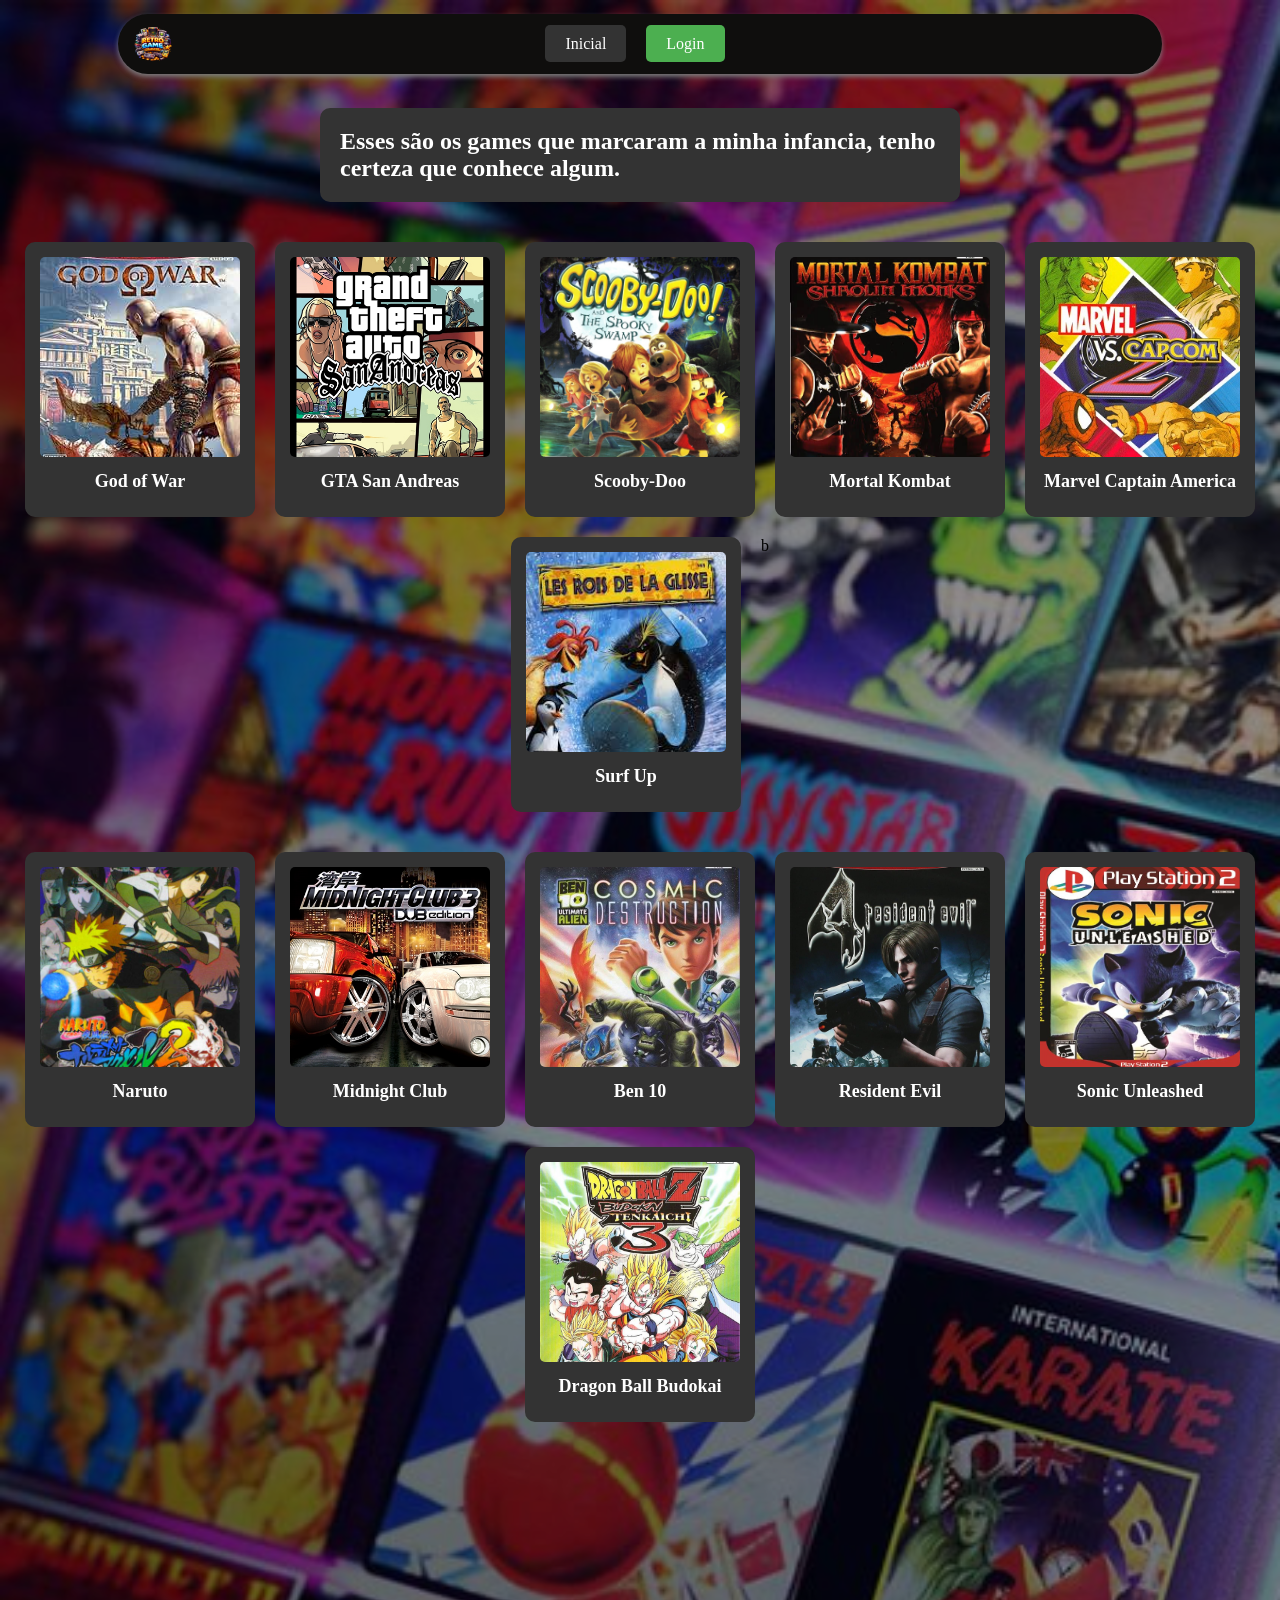
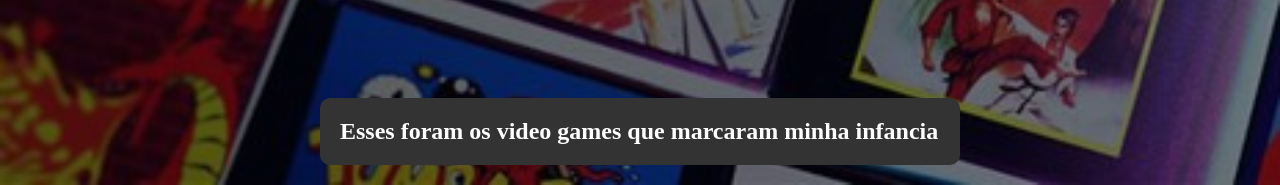
==== public/index.html @ 20472e86 "Atualização integração da api de cadastro para meu site" ====
<!DOCTYPE html>
<html lang="pt-br">
<head>
    <meta charset="UTF-8">
    <meta name="viewport" content="width=device-width, initial-scale=1.0">
    <link rel="stylesheet" href="style.css">
    <title>Document</title>
</head>
<body>
    <header class="header">
        <img src="./imagem/GamesLogan.png" alt="Logo">
        <ul>
            <li><a href="#">Inicial</a></li>
  
            <li><a href="login.html">Login</a></li>
        </ul>
    </header>
    
    <p>Esses são os games que marcaram a minha infancia, tenho certeza que conhece algum.</p>
    
    <section class="games">
        <div class="cards">
            <div class="card">
                <img src="./imagem/godofwar.jpg" alt="God of War">
                <h3>God of War</h3>
            </div>
           <div class="card">
                <img src="./imagem/gtaSanAndreas.png" alt="GTA San Andreas">
                <h3>GTA San Andreas</h3>
            </div>

            <div class="card">
                <img src="./imagem/Scooby.jpg" alt="Scooby-Doo">
                <h3>Scooby-Doo</h3>
            </div>
           <div class="card">
                <img src="./imagem/mortalKombar.jpg" alt="Mortal Kombat">
                <h3>Mortal Kombat</h3>
            </div>

            <div class="card">
                <img src="./imagem/marvelCaptom.jpg" alt="Marvel Captain America">
                <h3>Marvel Captain America</h3>
            </div>
            <div class="card">
                <img src="./imagem/Surf.png" alt="Surf Up">
                <h3>Surf Up</h3>
            </div>
            b

        </div>
    </section>

    <section class="games">
        <div class="cards">
            <div class="card">
                <img src="./imagem/naruto.jpg" alt="Naruto">
                <h3>Naruto</h3>
            </div>
           <div class="card">
                <img src="./imagem/midnightclub.jpg" alt="Midnight Club">
                <h3>Midnight Club</h3>
            </div>

            <div class="card">
                <img src="./imagem/Ben10.jpg" alt="Ben 10">
                <h3>Ben 10</h3>
            </div>
           <div class="card">
                <img src="./imagem/residentevil.jpg" alt="Resident Evil">
                <h3>Resident Evil</h3>
            </div>

            <div class="card">
                <img src="./imagem/SonicUnleashed.jpg" alt="Sonic Unleashed">
                <h3>Sonic Unleashed</h3>
            </div>
            <div class="card">
                <img src="./imagem/dragonballbudokai.jpg" alt="Dragon Ball Budokai">
                <h3>Dragon Ball Budokai</h3>
            </div>
            

        </div>
    </section>
    
    
</body>
</html>
<br><br><br><br><b><br><br><br><br><br><br><br><br>

    <p>Esses foram os video games que marcaram minha infancia </p>
---- public/style.css ----
body {
    background: rgba(0, 0, 0, 0.4) url('./imagem/ImagemdeFundo.jpg');
    background-repeat: no-repeat;
    background-size: cover;
    background-blend-mode: multiply;
    padding-top: 80px;
}

p {
    font-size: 24px;
    color: white;
    font-weight: bold;
    background-color: #333;
    padding: 20px;
    border-radius: 10px;
    max-width: 600px;
    margin: 20px auto;
}

header ul {
    list-style-type: none;
    margin: 0;
    padding: 0;
    display: flex;
    align-items: center;
    justify-content: center;
}

header li {
    margin-right: 20px;
    
}

header a {
    color: rgb(255, 255, 255);
    text-decoration: none;
    padding: 10px 20px;
    background-color: #333;
    border-radius: 5px;
}

header a:hover {
    background-color: #555;
}

header li:last-child a {
    background-color: #4CAF50;
}

header li:last-child a:hover {
    background-color: #45a049;
}

header img {
    width: 40px;
    height: auto;
    position: absolute;
    left: 15px;
    top: 50%;
    transform: translateY(-50%);
}

header {
    display: flex;
    align-items: center;
    justify-content: center;
    height: 50px;
    width: 100%;
    margin-top: 15px;
    position: fixed;
    top: 0;
    z-index: 10;
}

.header {
    display: flex;
    justify-content: center;
    align-items: center;
    border-radius: 35px;
    margin-top: 14px;
    padding: 5px;
    padding-left: 15px;
    width: 80%;
    left: 50%;
    transform: translateX(-50%);
    background-color: #0f0e0d;
    box-shadow: 0px 3px 5px rgb(122, 122, 122);
}

li {
color :black

}

.games {
    text-align: center;
    margin: 40px 0;
}

.games h2 {
    font-size: 28px;
    color: white;
    font-weight: bold;
    margin-bottom: 20px;
}

.cards {
    display: flex;
    flex-wrap: wrap;
    justify-content: center;
    gap: 20px;
}

.card {
    background-color: #333;
    border-radius: 10px;
    padding: 15px;
    width: 200px;
    text-align: center;
    color: white;
}

.card img {
    width: 100%;
    height: 200px;
    object-fit: cover;
    border-radius: 5px;
}

.card h3 {
    font-size: 18px;
    margin: 10px 0;
}

.about {
    text-align: center;
    margin: 40px auto;
    max-width: 800px;
}

.about h2 {
    font-size: 32px;
    color: white;
    font-weight: bold;
    margin-bottom: 20px;
}

.about img {
    width: 150px;
    height: 150px;
    border-radius: 50%;
    margin: 20px 0;
}

.about p {
    font-size: 20px;
    color: white;
    background-color: #333;
    padding: 15px;
    border-radius: 10px;
    max-width: 600px;
    margin: 20px auto;
}



.login {
    min-height: calc(100vh - 80px);
    padding: 110px 20px 40px;
    display: flex;
    align-items: center;
    justify-content: center;
    background: rgba(0, 0, 0, 0.45) url('./imagem/ImagemdeFundo.jpg') center/cover no-repeat;
}

.login .container {
    width: 100%;
    max-width: 460px;
    display: flex;
    justify-content: center;
}

.login .card {
    width: 100%;
    background: rgba(255, 255, 255, 0.97);
    border-radius: 24px;
    padding: 36px 28px;
    box-shadow: 0 24px 60px rgba(0, 0, 0, 0.25);
    color: #111;
}

.login .card h2 {
    margin: 0 0 22px;
    font-size: 28px;
    color: #ED145B;
    text-align: center;
}

.login .formulario {
    display: flex;
    flex-direction: column;
    gap: 16px;
}

.login .campo {
    display: flex;
    flex-direction: column;
    gap: 8px;
}

.login .campo span {
    color: #222;
    font-size: 14px;
    font-weight: 700;
}

.login .campo input,
.login .campo select {
    width: 100%;
    padding: 14px 16px;
    border: 1px solid #c4c4c4;
    border-radius: 14px;
    background: #fff;
    font-size: 15px;
    color: #111;
}

.login .campo input:focus,
.login .campo select:focus {
    outline: none;
    border-color: #ED145B;
    box-shadow: 0 0 0 4px rgba(237, 20, 91, 0.12);
}

.login .botao {
    width: 100%;
    padding: 14px 0;
    border: none;
    border-radius: 14px;
    background: #ED145B;
    color: white;
    font-size: 16px;
    font-weight: 700;
    cursor: pointer;
    transition: transform 0.2s ease, background 0.2s ease;
}

.login .botao:hover {
    transform: translateY(-1px);
    background: #c1144a;
}

.login p {
    font-size: 13px;
    color: #444;
    text-align: center;
    margin-top: 18px;
}

.login p a {
    color: #ED145B;
    font-weight: 700;
}

.card_erro {
    display: none;
    background: #fff4f4;
    color: #9d1f2d;
    border-radius: 16px;
    border: 1px solid #f2c2c2;
    padding: 14px 16px;
    max-width: 100%;
    margin-bottom: 18px;
}

.card_erro #mensagem_erro {
    font-size: 14px;
}

@media (max-width: 720px) {
    .login {
        padding: 100px 16px 30px;
    }

    .login .card {
        padding: 28px 22px;
    }

    .header {
        width: 92%;
    }

    header ul {
        gap: 8px;
        flex-wrap: wrap;
    }
}
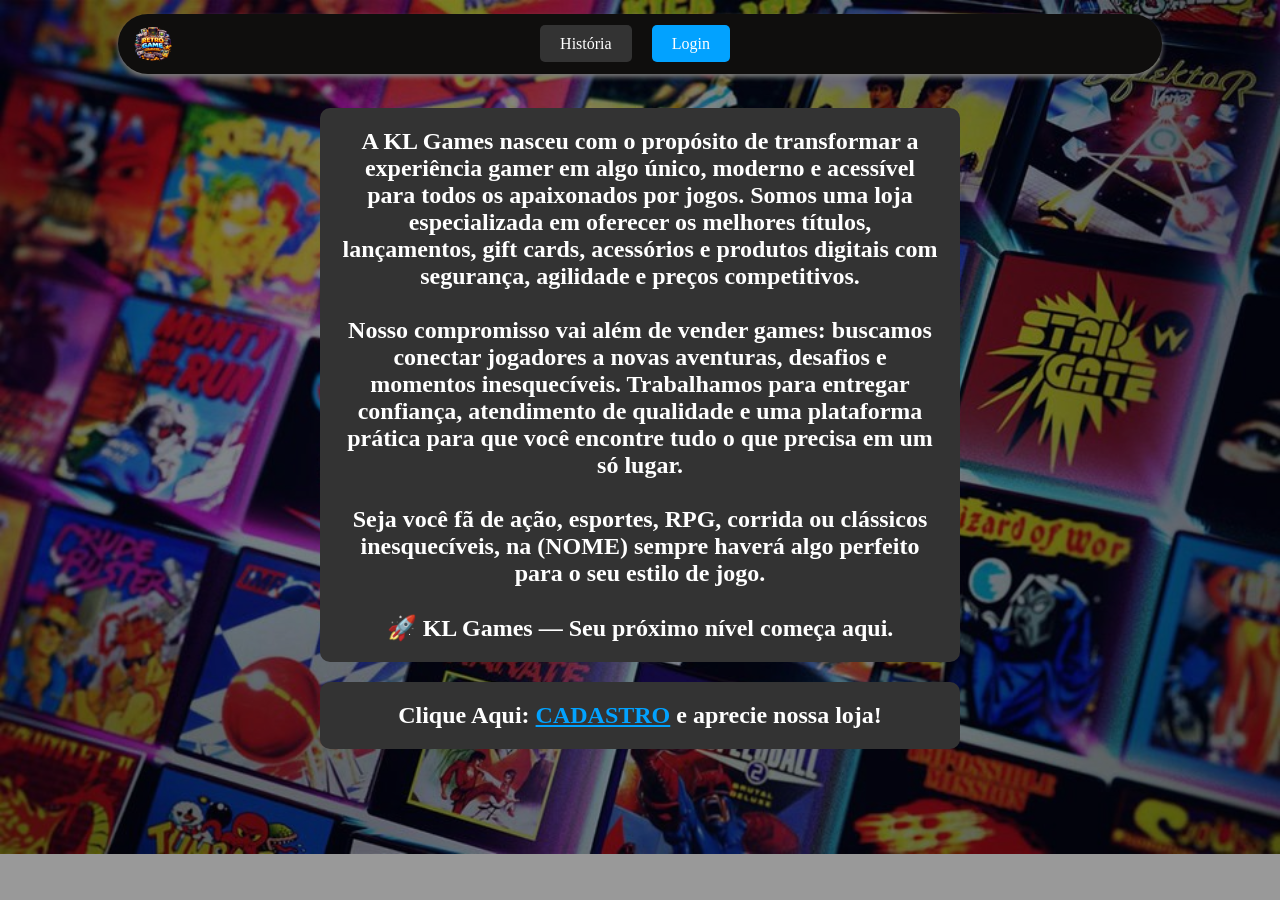
==== commit faae5817: "Protótipo index principal e alteração de cor principal para azul" ====
--- a/public/index.html
+++ b/public/index.html
@@ -4,89 +4,28 @@
     <meta charset="UTF-8">
     <meta name="viewport" content="width=device-width, initial-scale=1.0">
     <link rel="stylesheet" href="style.css">
-    <title>Document</title>
+    <title>HOME</title>
 </head>
 <body>
     <header class="header">
         <img src="./imagem/GamesLogan.png" alt="Logo">
         <ul>
-            <li><a href="#">Inicial</a></li>
+            <li><a href="#">História</a></li>
   
             <li><a href="login.html">Login</a></li>
         </ul>
     </header>
     
-    <p>Esses são os games que marcaram a minha infancia, tenho certeza que conhece algum.</p>
+    <h1>A KL Games nasceu com o propósito de transformar a experiência gamer em algo único, moderno e acessível para todos os apaixonados por jogos. Somos uma loja especializada em oferecer os melhores títulos, lançamentos, gift cards, acessórios e produtos digitais com segurança, agilidade e preços competitivos. 
+        <br><br> 
+        Nosso compromisso vai além de vender games: buscamos conectar jogadores a novas aventuras, desafios e momentos inesquecíveis. Trabalhamos para entregar confiança, atendimento de qualidade e uma plataforma prática para que você encontre tudo o que precisa em um só lugar. 
+        <br><br>
+        Seja você fã de ação, esportes, RPG, corrida ou clássicos inesquecíveis, na (NOME) sempre haverá algo perfeito para o seu estilo de jogo.
+        <br><br>
+        🚀 KL Games — Seu próximo nível começa aqui.</h1>
     
-    <section class="games">
-        <div class="cards">
-            <div class="card">
-                <img src="./imagem/godofwar.jpg" alt="God of War">
-                <h3>God of War</h3>
-            </div>
-           <div class="card">
-                <img src="./imagem/gtaSanAndreas.png" alt="GTA San Andreas">
-                <h3>GTA San Andreas</h3>
-            </div>
-
-            <div class="card">
-                <img src="./imagem/Scooby.jpg" alt="Scooby-Doo">
-                <h3>Scooby-Doo</h3>
-            </div>
-           <div class="card">
-                <img src="./imagem/mortalKombar.jpg" alt="Mortal Kombat">
-                <h3>Mortal Kombat</h3>
-            </div>
-
-            <div class="card">
-                <img src="./imagem/marvelCaptom.jpg" alt="Marvel Captain America">
-                <h3>Marvel Captain America</h3>
-            </div>
-            <div class="card">
-                <img src="./imagem/Surf.png" alt="Surf Up">
-                <h3>Surf Up</h3>
-            </div>
-            b
-
-        </div>
-    </section>
-
-    <section class="games">
-        <div class="cards">
-            <div class="card">
-                <img src="./imagem/naruto.jpg" alt="Naruto">
-                <h3>Naruto</h3>
-            </div>
-           <div class="card">
-                <img src="./imagem/midnightclub.jpg" alt="Midnight Club">
-                <h3>Midnight Club</h3>
-            </div>
-
-            <div class="card">
-                <img src="./imagem/Ben10.jpg" alt="Ben 10">
-                <h3>Ben 10</h3>
-            </div>
-           <div class="card">
-                <img src="./imagem/residentevil.jpg" alt="Resident Evil">
-                <h3>Resident Evil</h3>
-            </div>
-
-            <div class="card">
-                <img src="./imagem/SonicUnleashed.jpg" alt="Sonic Unleashed">
-                <h3>Sonic Unleashed</h3>
-            </div>
-            <div class="card">
-                <img src="./imagem/dragonballbudokai.jpg" alt="Dragon Ball Budokai">
-                <h3>Dragon Ball Budokai</h3>
-            </div>
-            
-
-        </div>
-    </section>
+        <h2>Clique Aqui: <a href="./cadastro.html">CADASTRO</a> e aprecie nossa loja!</h2>
     
     
 </body>
 </html>
-<br><br><br><br><b><br><br><br><br><br><br><br><br>
-
-    <p>Esses foram os video games que marcaram minha infancia </p>
--- a/public/style.css
+++ b/public/style.css
@@ -17,6 +17,34 @@
     margin: 20px auto;
 }
 
+h1 {
+    font-size: 24px;
+    color: white;
+    font-weight: bold;
+    background-color: #333;
+    padding: 20px;
+    border-radius: 10px;
+    max-width: 600px;
+    margin: 20px auto;
+    text-align: center;
+}
+
+h2 {
+    font-size: 24px;
+    color: white;
+    font-weight: bold;
+    background-color: #333;
+    padding: 20px;
+    border-radius: 10px;
+    max-width: 600px;
+    margin: 20px auto;
+    text-align: center;
+}
+
+h2 a {
+    color: rgb(2, 162, 255);
+}
+
 header ul {
     list-style-type: none;
     margin: 0;
@@ -44,11 +72,11 @@
 }
 
 header li:last-child a {
-    background-color: #4CAF50;
+    background-color: rgb(2, 162, 255);
 }
 
 header li:last-child a:hover {
-    background-color: #45a049;
+    background-color: rgb(2, 162, 255);
 }
 
 header img {
@@ -87,51 +115,6 @@
     box-shadow: 0px 3px 5px rgb(122, 122, 122);
 }
 
-li {
-color :black
-
-}
-
-.games {
-    text-align: center;
-    margin: 40px 0;
-}
-
-.games h2 {
-    font-size: 28px;
-    color: white;
-    font-weight: bold;
-    margin-bottom: 20px;
-}
-
-.cards {
-    display: flex;
-    flex-wrap: wrap;
-    justify-content: center;
-    gap: 20px;
-}
-
-.card {
-    background-color: #333;
-    border-radius: 10px;
-    padding: 15px;
-    width: 200px;
-    text-align: center;
-    color: white;
-}
-
-.card img {
-    width: 100%;
-    height: 200px;
-    object-fit: cover;
-    border-radius: 5px;
-}
-
-.card h3 {
-    font-size: 18px;
-    margin: 10px 0;
-}
-
 .about {
     text-align: center;
     margin: 40px auto;
@@ -181,25 +164,25 @@
 }
 
 .login .card {
-    width: 100%;
+    width: 110%;
     background: rgba(255, 255, 255, 0.97);
-    border-radius: 24px;
-    padding: 36px 28px;
-    box-shadow: 0 24px 60px rgba(0, 0, 0, 0.25);
+    border-radius: 34px;
+    padding: 36px 30px;
+    box-shadow: 0 24px 90px rgba(0, 0, 0, 0.25);
     color: #111;
 }
 
 .login .card h2 {
     margin: 0 0 22px;
     font-size: 28px;
-    color: #ED145B;
+    color: blue;
     text-align: center;
 }
 
 .login .formulario {
     display: flex;
     flex-direction: column;
-    gap: 16px;
+    gap: 5px;
 }
 
 .login .campo {
@@ -217,7 +200,7 @@
 .login .campo input,
 .login .campo select {
     width: 100%;
-    padding: 14px 16px;
+    padding: 14px 2px;
     border: 1px solid #c4c4c4;
     border-radius: 14px;
     background: #fff;
@@ -228,7 +211,7 @@
 .login .campo input:focus,
 .login .campo select:focus {
     outline: none;
-    border-color: #ED145B;
+    border-color: blue;
     box-shadow: 0 0 0 4px rgba(237, 20, 91, 0.12);
 }
 
@@ -237,7 +220,7 @@
     padding: 14px 0;
     border: none;
     border-radius: 14px;
-    background: #ED145B;
+    background: #1602f3;
     color: white;
     font-size: 16px;
     font-weight: 700;
@@ -247,7 +230,7 @@
 
 .login .botao:hover {
     transform: translateY(-1px);
-    background: #c1144a;
+    background: #7a69f8;
 }
 
 .login p {
@@ -258,14 +241,14 @@
 }
 
 .login p a {
-    color: #ED145B;
+    color: #4702db;
     font-weight: 700;
 }
 
 .card_erro {
     display: none;
     background: #fff4f4;
-    color: #9d1f2d;
+    color: #3c07d0;
     border-radius: 16px;
     border: 1px solid #f2c2c2;
     padding: 14px 16px;
